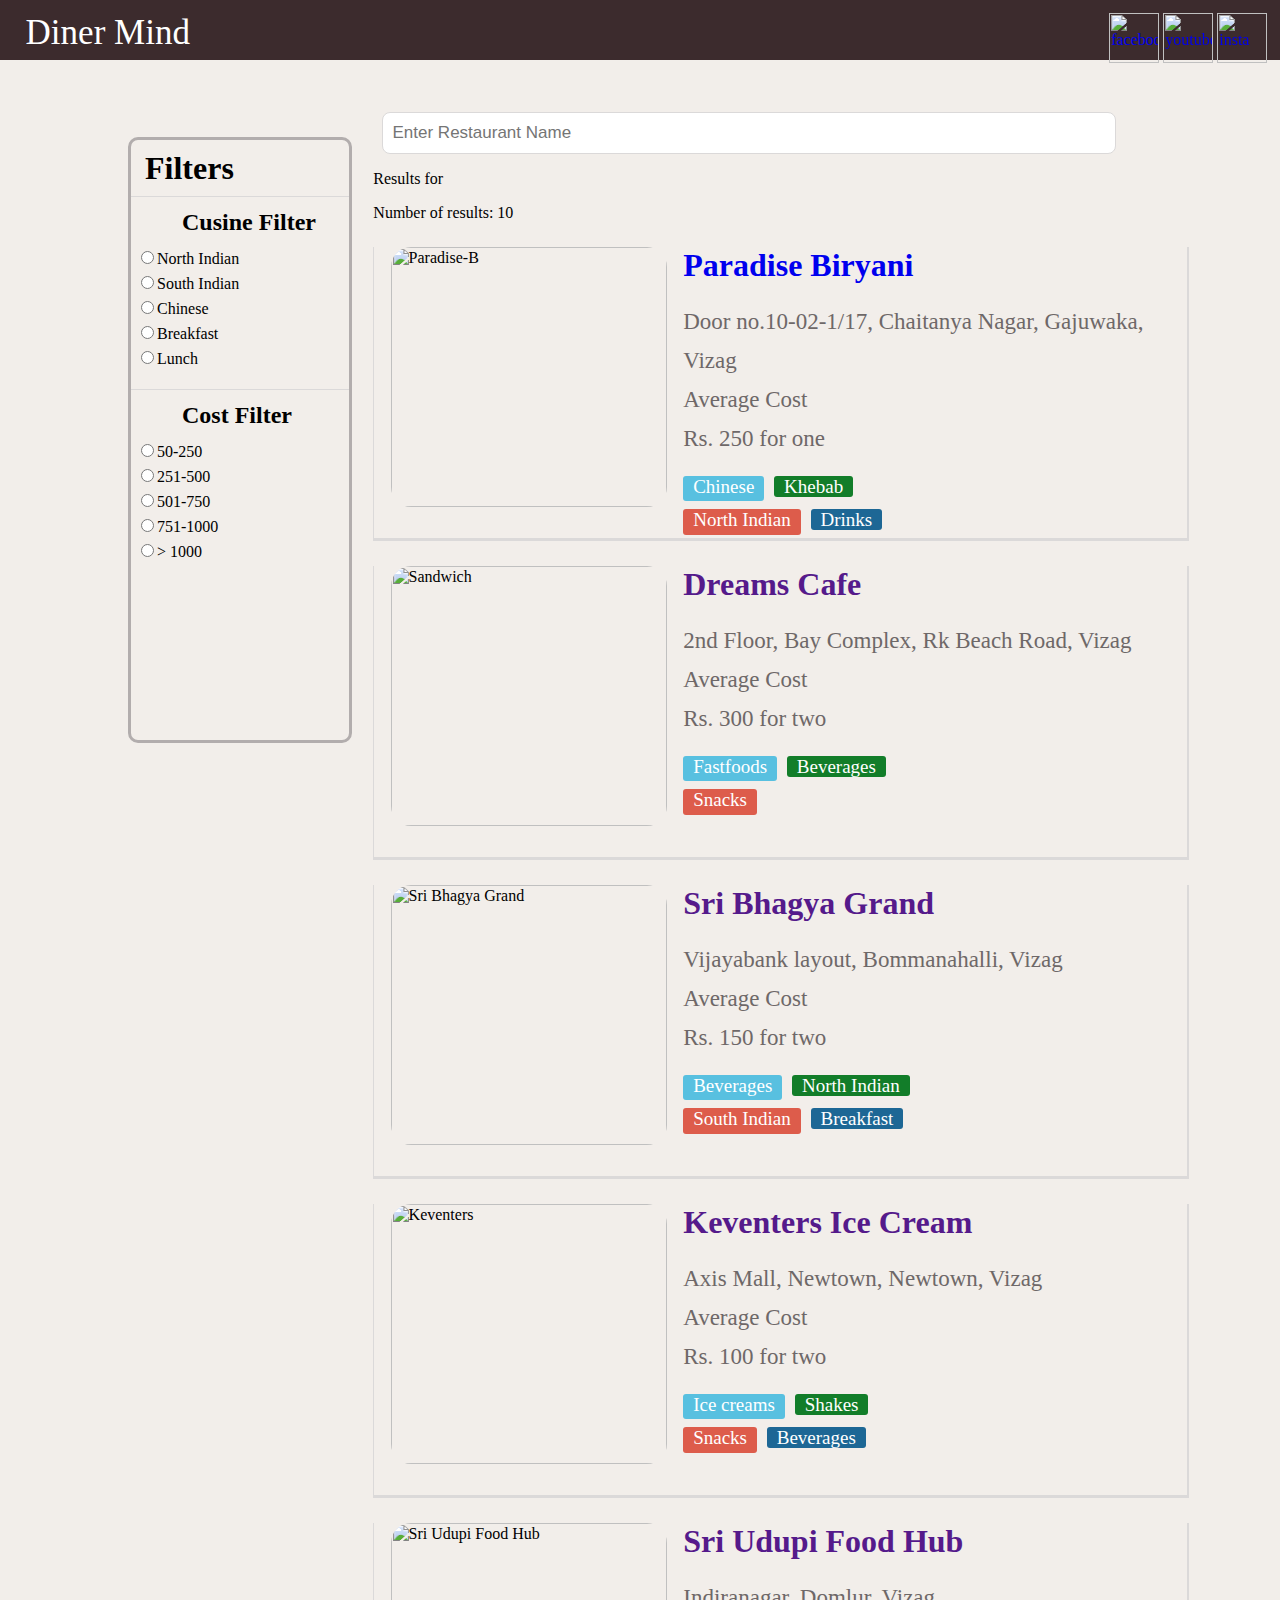
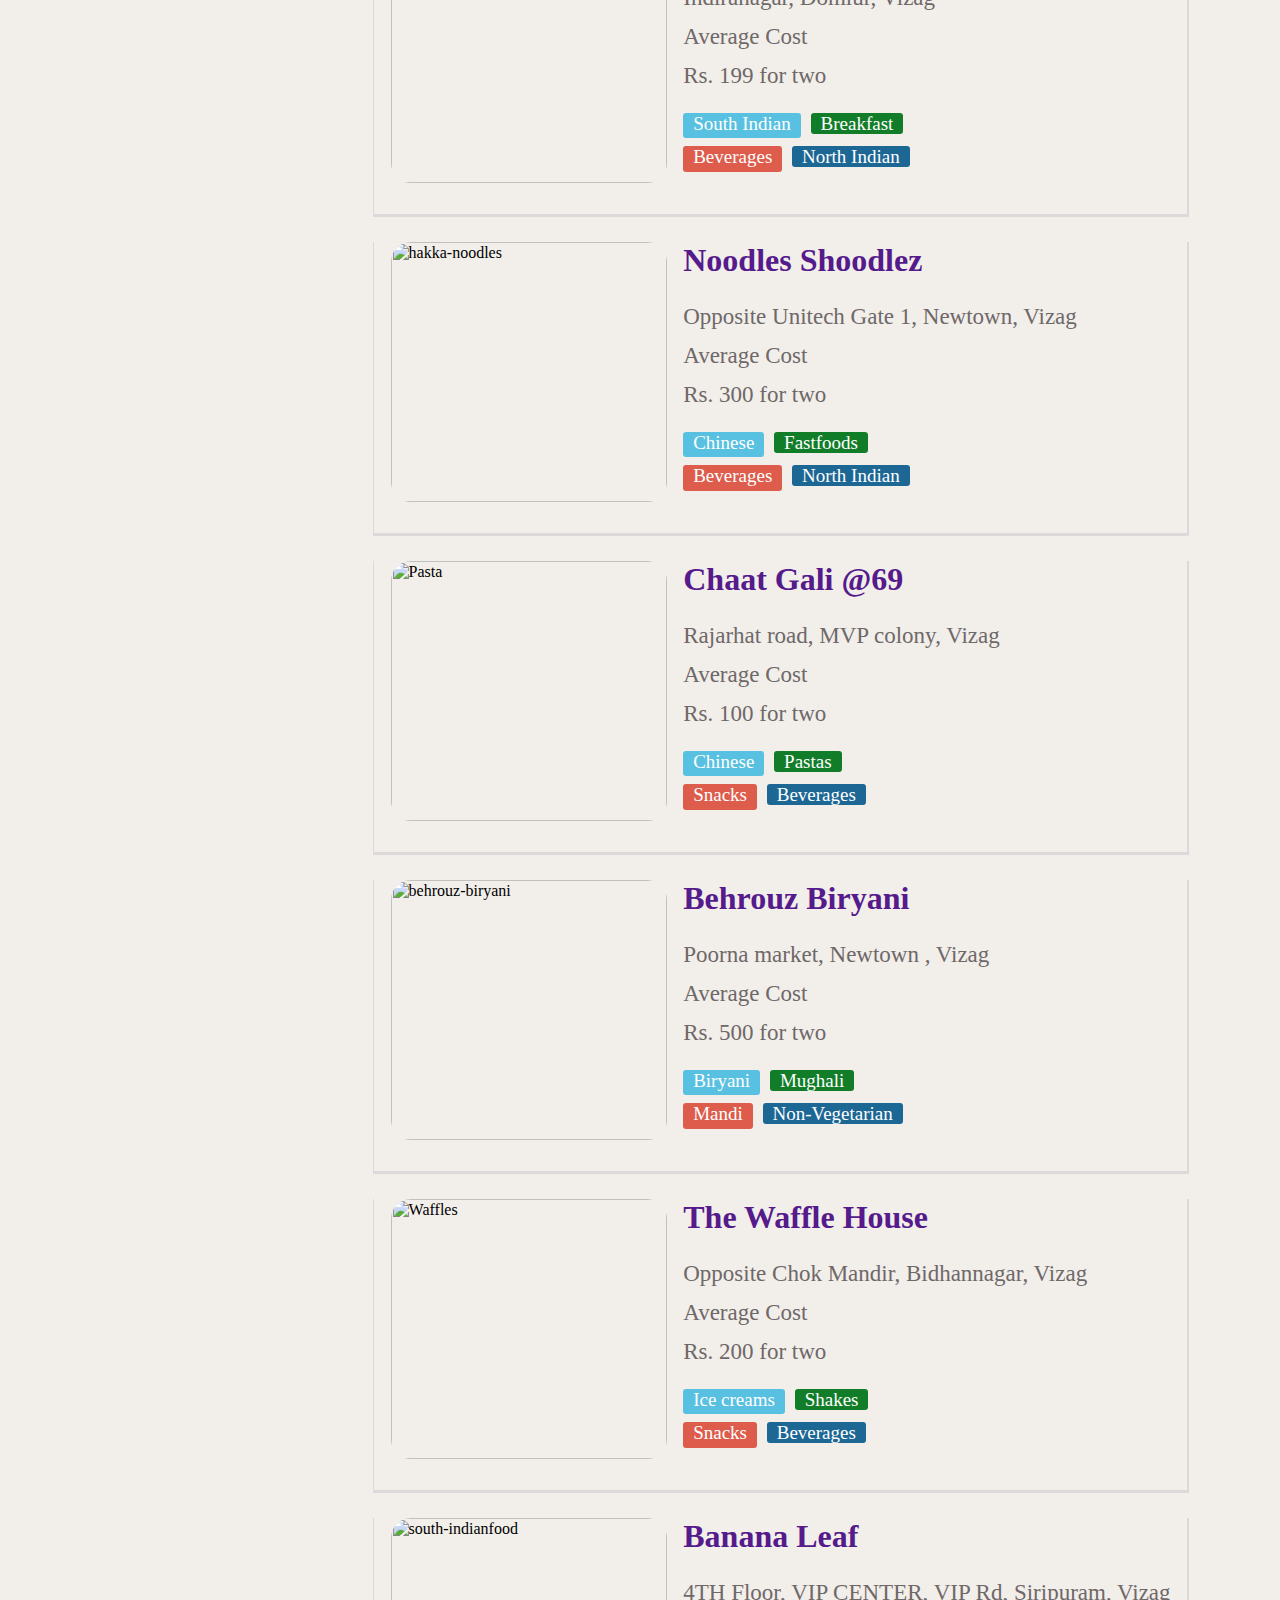
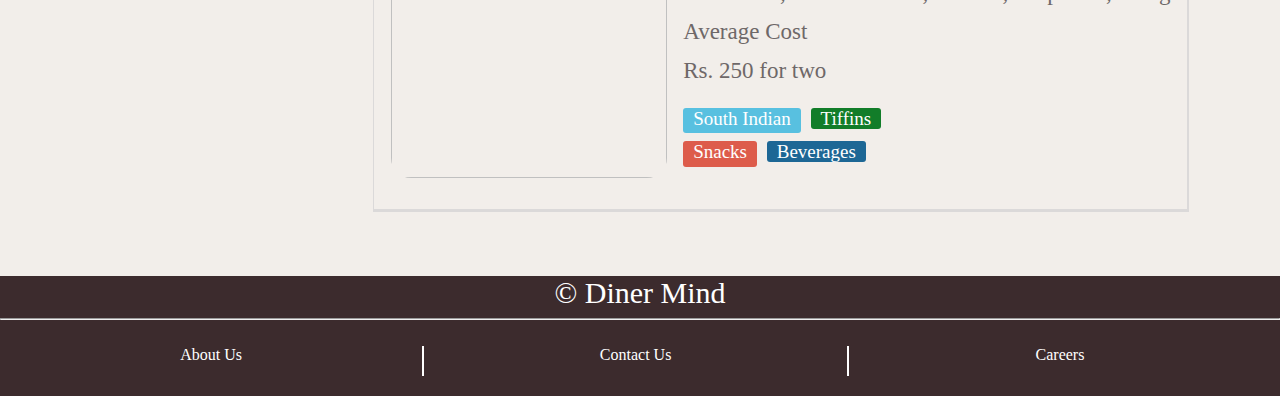
==== pages/listing.html @ bf15b7cb "Added Detail page" ====
<html>

<head>
    <title>listing page</title>
    <link href="../css/listing.css" rel="stylesheet" />
    <link href="https://i.ibb.co/VDFzvwV/DM-Icon.jpg" type="images" rel="icon">
</head>

<body>
    <header>
        <div id="brand">
            <a href="../index.html">
                Diner Mind
            </a>
        </div>
        <div id="social">
            <a href="https://www.facebook.com" target="_blank">
                <img src="https://i.ibb.co/nnTC46b/facebook.png" alt="facebook" border="0" class="socialLogo" />
            </a>
            <a href="https://www.youtube.com/" target="_blank">
                <img src="https://i.ibb.co/Ld6fhdR/youtube.png" alt="youtube" class="socialLogo" />
            </a>
            <a href="https://www.instagram.com/" target="_blank">
                <img src="https://i.ibb.co/NLkGVhZ/insta.png" alt="insta" class="socialLogo" />
            </a>
        </div>
    </header>
    <div id="content">
        <div id="filterDiv">
            <div id="filterHeading">
                <h1>Filters</h1>
            </div>
            <div id="cusineFilter">
                <h2>Cusine Filter</h2>
                <div class="radio"><input type="radio">North Indian</div>
                <div class="radio"><input type="radio">South Indian</div>
                <div class="radio"><input type="radio">Chinese</div>
                <div class="radio"><input type="radio">Breakfast</div>
                <div class="radio"><input type="radio">Lunch</div>
            </div>
            <div id="costFilter">
                <h2>Cost Filter</h2>
                <div class="radio"><input type="radio">50-250</div>
                <div class="radio"><input type="radio">251-500</div>
                <div class="radio"><input type="radio">501-750</div>
                <div class="radio"><input type="radio">751-1000</div>
                <div class="radio"><input type="radio">> 1000</div>
            </div>

        </div>
        <div id="contentDiv">
            <div id="restaurantName">
                <input type="text" placeholder="Enter Restaurant Name">
                <p>Results for</p>
                <p>Number of results: 10</p>

                <div class="item">
                    <div class="itemImg">
                        <img src="https://i.ibb.co/1QKH2vj/Paradise-B.png" alt="Paradise-B" />
                    </div>
                    <div class="itemDetails">
                        <div class="itemHeading">
                            <a href="../pages/paradiseBiryani.html" target="_blank">Paradise Biryani</a>
                        </div>
                        <div class="itemSubHead">Door no.10-02-1/17, Chaitanya Nagar,
                            Gajuwaka, Vizag<br>Average Cost<br>Rs. 250 for one</div>
                        <div class="menu1">
                            <div class="cuisine1">Chinese</div>
                            <div class="cuisine2">Khebab</div>
                        </div>
                        <div class="menu2">
                            <div class="cuisine3">North Indian</div>
                            <div class="cuisine4">Drinks</div>
                        </div>
                    </div>
                </div>

                <div class="item">
                    <div class="itemImg">
                        <img src="https://i.ibb.co/r54pBzp/Sandwich.jpg" alt="Sandwich" />
                    </div>
                    <div class="itemDetails">
                        <div class="itemHeading">
                            <a href="" target="_blank">Dreams Cafe</a>
                        </div>
                        <div class="itemSubHead">2nd Floor, Bay Complex, Rk Beach Road, Vizag<br>Average Cost<br>Rs.
                            300 for
                            two</div>
                        <div class="menu1">
                            <div class="cuisine1">Fastfoods</div>
                            <div class="cuisine2">Beverages</div>
                        </div>
                        <div class="menu2">
                            <div class="cuisine3">Snacks</div>
                            <!--<div class="cuisine4">Beverages</div> -->
                        </div>
                    </div>
                </div>

                <div class="item">
                    <div class="itemImg">
                        <img src="https://i.ibb.co/rw8g2Gp/Sri-bagya-grand.jpg" alt="Sri Bhagya Grand" />
                    </div>
                    <div class="itemDetails">
                        <div class="itemHeading">
                            <a href="" target="_blank">Sri Bhagya Grand</a>
                        </div>
                        <div class="itemSubHead">Vijayabank layout, Bommanahalli, Vizag<br>Average Cost<br>Rs. 150
                            for
                            two</div>
                        <div class="menu1">
                            <div class="cuisine1">Beverages</div>
                            <div class="cuisine2">North Indian</div>
                        </div>
                        <div class="menu2">
                            <div class="cuisine3">South Indian</div>
                            <div class="cuisine4">Breakfast</div>
                        </div>
                    </div>
                </div>

                <div class="item">
                    <div class="itemImg">
                        <img src="https://i.ibb.co/qBj7DTy/Keventers.jpg" alt="Keventers" />
                    </div>
                    <div class="itemDetails">
                        <div class="itemHeading">
                            <a href="" target="_blank">Keventers Ice Cream</a>
                        </div>
                        <div class="itemSubHead">Axis Mall, Newtown, Newtown, Vizag<br>Average Cost<br>Rs. 100 for
                            two</div>
                        <div class="menu1">
                            <div class="cuisine1">Ice creams</div>
                            <div class="cuisine2">Shakes</div>
                        </div>
                        <div class="menu2">
                            <div class="cuisine3">Snacks</div>
                            <div class="cuisine4">Beverages</div>
                        </div>
                    </div>
                </div>

                <div class="item">
                    <div class="itemImg">
                        <img src="https://i.ibb.co/k5XmnZx/Sri-Udupi-Food-Hub.jpg" alt="Sri Udupi Food Hub" />
                    </div>
                    <div class="itemDetails">
                        <div class="itemHeading">
                            <a href="" target="_blank">Sri Udupi Food Hub</a>
                        </div>
                        <div class="itemSubHead">Indiranagar, Domlur, Vizag<br>Average Cost<br>Rs. 199 for two</div>
                        <div class="menu1">
                            <div class="cuisine1">South Indian</div>
                            <div class="cuisine2">Breakfast</div>
                        </div>
                        <div class="menu2">
                            <div class="cuisine3">Beverages</div>
                            <div class="cuisine4">North Indian</div>
                        </div>
                    </div>
                </div>

                <div class="item">
                    <div class="itemImg">
                        <img src="https://i.ibb.co/DbMh49t/hakka-noodles.jpg" alt="hakka-noodles" />
                    </div>
                    <div class="itemDetails">
                        <div class="itemHeading">
                            <a href="" target="_blank">Noodles Shoodlez</a>
                        </div>
                        <div class="itemSubHead">Opposite Unitech Gate 1, Newtown, Vizag<br>Average Cost<br>Rs. 300 for
                            two</div>
                        <div class="menu1">
                            <div class="cuisine1">Chinese</div>
                            <div class="cuisine2">Fastfoods</div>
                        </div>
                        <div class="menu2">
                            <div class="cuisine3">Beverages</div>
                            <div class="cuisine4">North Indian</div>
                        </div>
                    </div>
                </div>

                <div class="item">
                    <div class="itemImg">
                        <img src="https://i.ibb.co/17sTnGY/Pasta.jpg" alt="Pasta" />
                    </div>
                    <div class="itemDetails">
                        <div class="itemHeading">
                            <a href="" target="_blank">Chaat Gali @69</a>
                        </div>
                        <div class="itemSubHead">Rajarhat road, MVP colony, Vizag<br>Average Cost<br>Rs. 100 for
                            two</div>
                        <div class="menu1">
                            <div class="cuisine1">Chinese</div>
                            <div class="cuisine2">Pastas</div>
                        </div>
                        <div class="menu2">
                            <div class="cuisine3">Snacks</div>
                            <div class="cuisine4">Beverages</div>
                        </div>
                    </div>
                </div>

                <div class="item">
                    <div class="itemImg">
                        <img src="https://i.ibb.co/ZX9M465/behrouz-biryani.jpg" alt="behrouz-biryani" />
                    </div>
                    <div class="itemDetails">
                        <div class="itemHeading">
                            <a href="" target="_blank">Behrouz Biryani</a>
                        </div>
                        <div class="itemSubHead">Poorna market, Newtown , Vizag<br>Average Cost<br>Rs. 500 for
                            two</div>
                        <div class="menu1">
                            <div class="cuisine1">Biryani</div>
                            <div class="cuisine2">Mughali</div>
                        </div>
                        <div class="menu2">
                            <div class="cuisine3">Mandi</div>
                            <div class="cuisine4">Non-Vegetarian</div>
                        </div>
                    </div>
                </div>

                <div class="item">
                    <div class="itemImg">
                        <img src="https://i.ibb.co/zGccp1j/Waffles.jpg" alt="Waffles" />
                    </div>
                    <div class="itemDetails">
                        <div class="itemHeading">
                            <a href="" target="_blank">The Waffle House</a>
                        </div>
                        <div class="itemSubHead">Opposite Chok Mandir, Bidhannagar, Vizag<br>Average Cost<br>Rs. 200 for
                            two</div>
                        <div class="menu1">
                            <div class="cuisine1">Ice creams</div>
                            <div class="cuisine2">Shakes</div>
                        </div>
                        <div class="menu2">
                            <div class="cuisine3">Snacks</div>
                            <div class="cuisine4">Beverages</div>
                        </div>
                    </div>
                </div>

                <div class="item">
                    <div class="itemImg">
                        <img src="https://i.ibb.co/X5DH0T2/south2.jpg" alt="south-indianfood" />
                    </div>
                    <div class="itemDetails">
                        <div class="itemHeading">
                            <a href="" target="_blank">Banana Leaf</a>
                        </div>
                        <div class="itemSubHead">4TH Floor, VIP CENTER, VIP Rd, Siripuram, Vizag<br>Average Cost<br>Rs.
                            250 for
                            two</div>
                        <div class="menu1">
                            <div class="cuisine1">South Indian</div>
                            <div class="cuisine2">Tiffins</div>
                        </div>
                        <div class="menu2">
                            <div class="cuisine3">Snacks</div>
                            <div class="cuisine4">Beverages</div>
                        </div>
                    </div>
                </div>

            </div>
        </div>
    </div>
    <div>
        <footer>
            <div id="copy">&copy; Diner Mind</div>
            <hr>
            <div class="footDiv">About Us</div>
            <div class="footDiv">Contact Us</div>
            <div class="footDiv noborder">Careers</div>
        </footer>
    </div>

</body>

</html>
---- css/listing.css ----
body {
    margin: auto;
    font-family: Georgia, 'Times New Roman', Times, serif;
    background-color: #f2eeea;
}

a {
    text-decoration: none;
}

/* Header css */
header {
    height: 60px;
    width: 100%;
    color: #fff;
    /* border: 2px solid blueviolet; */
    background-color: #3c2b2d;
    position: fixed;
}

#brand {
    float: left;
    margin-left: 2%;
    margin-top: 1%;
    font-size: 35px;

}

#brand>a {
    color: #fff;
}

#social {
    float: right;
    margin-right: 1%;
    margin-top: 1%;
}

.socialLogo {
    height: 50px;
}

#content {
    display: inline-block;
    width: 85%;
    margin-top: 8%;
    margin-left: 10%;
    /* border: 2px solid black; */
}

#filterDiv {
    float: left;
    width: 20%;
    height: 600px;
    border: 3px solid rgb(178, 173, 173);
    border-radius: 10px;
    margin-top: 35px;

}

#filterHeading {
    height: 22px;
    padding-left: 14px;
    padding-bottom: 24px;
    margin-top: -12px;
    border-bottom: 1px solid #dbd9d9;
}

#cusineFilter {
    height: 180px;
    border-bottom: 1px solid #dbd9d9;
}

#costFilter {
    height: 180px;
    /* border-bottom: 1px solid #dbd9d9; */
}

#cusineFilter>h2 {
    padding-left: 51px;
    margin-top: 12px;
    margin-bottom: 12px;
}

#costFilter>h2 {
    padding-left: 51px;
    margin-top: 12px;
    margin-bottom: 12px;
}

.radio {
    margin-left: 5px;
    margin: 5px;
}



#contentDiv {
    float: left;
    width: 75%;
    height: auto;
    margin-left: 2%;
    margin-top: 10px;
    /* border: 2px solid yellow; */
}



#restaurantName>input {
    width: 90%;
    height: 42px;
    margin-left: 1%;
    border-radius: 8px;
    padding-left: 10px;
    font-size: 17px;
    border: 1px solid #dbd9d9;
}

.item {
    height: 291px;
    border-width: 0px 2px 3px 1px;
    border-style: solid;
    border-color: #dbd9d9;
    margin-top: 25px;
}

.itemImg {
    width: 34%;
    height: 260px;
    /* border: 1px solid green; */
    float: left;
    margin-left: 2%;

}

.itemImg>img {
    width: 100%;
    height: 260;
    border-radius: 20px;
}

.itemDetails {
    width: 61%;
    height: 260px;
    /* border: 1px solid rgb(0, 0, 128); */
    float: left;
    margin-left: 2%;
}

.itemHeading {
    font-size: 32px;
    font-weight: bold;
}

.itemSubHead {
    margin-top: 18px;
    line-height: 39px;
    font-size: 23px;
    color: #6e6868;
}

.menu1 {
    height: 21px;
    margin-top: 18px;
}

.cuisine1 {
    height: 25px;
    display: inline;
    padding-left: 2%;
    padding-right: 2%;
    background-color: rgb(88, 192, 224);
    color: white;
    font-size: 19px;
    border-radius: 3px;
    float: left;
}

.cuisine2 {
    height: 21px;
    display: inline;
    padding-left: 2%;
    padding-right: 2%;
    background-color: rgb(18, 125, 41);
    color: white;
    font-size: 19px;
    border-radius: 3px;
    margin-left: 2%;
}


.menu2 {
    height: 21px;
    margin-top: 12px;
}

.cuisine3 {
    height: 26px;
    display: inline;
    padding-left: 2%;
    padding-right: 2%;
    background-color: rgb(221, 92, 75);
    color: white;
    font-size: 19px;
    border-radius: 3px;
    float: left;
}

.cuisine4 {
    height: 21px;
    display: inline;
    padding-left: 2%;
    padding-right: 2%;
    background-color: rgb(29, 103, 149);
    color: white;
    font-size: 19px;
    border-radius: 3px;
    margin-left: 2%;
}

/* footer css */
footer {
    height: 120px;
    width: 100%;
    /* border: 2px solid brown; */
    text-align: center;
    margin-top: 5%;
    background-color: #3c2b2d;
    color: #fff;

}

.footDiv {
    height: 30px;
    width: 33%;
    float: left;
    border-right: 2px solid #fff;
    margin-top: 18px;
}

#copy {
    font-size: 30px;
}

.noborder {
    border: none;
}
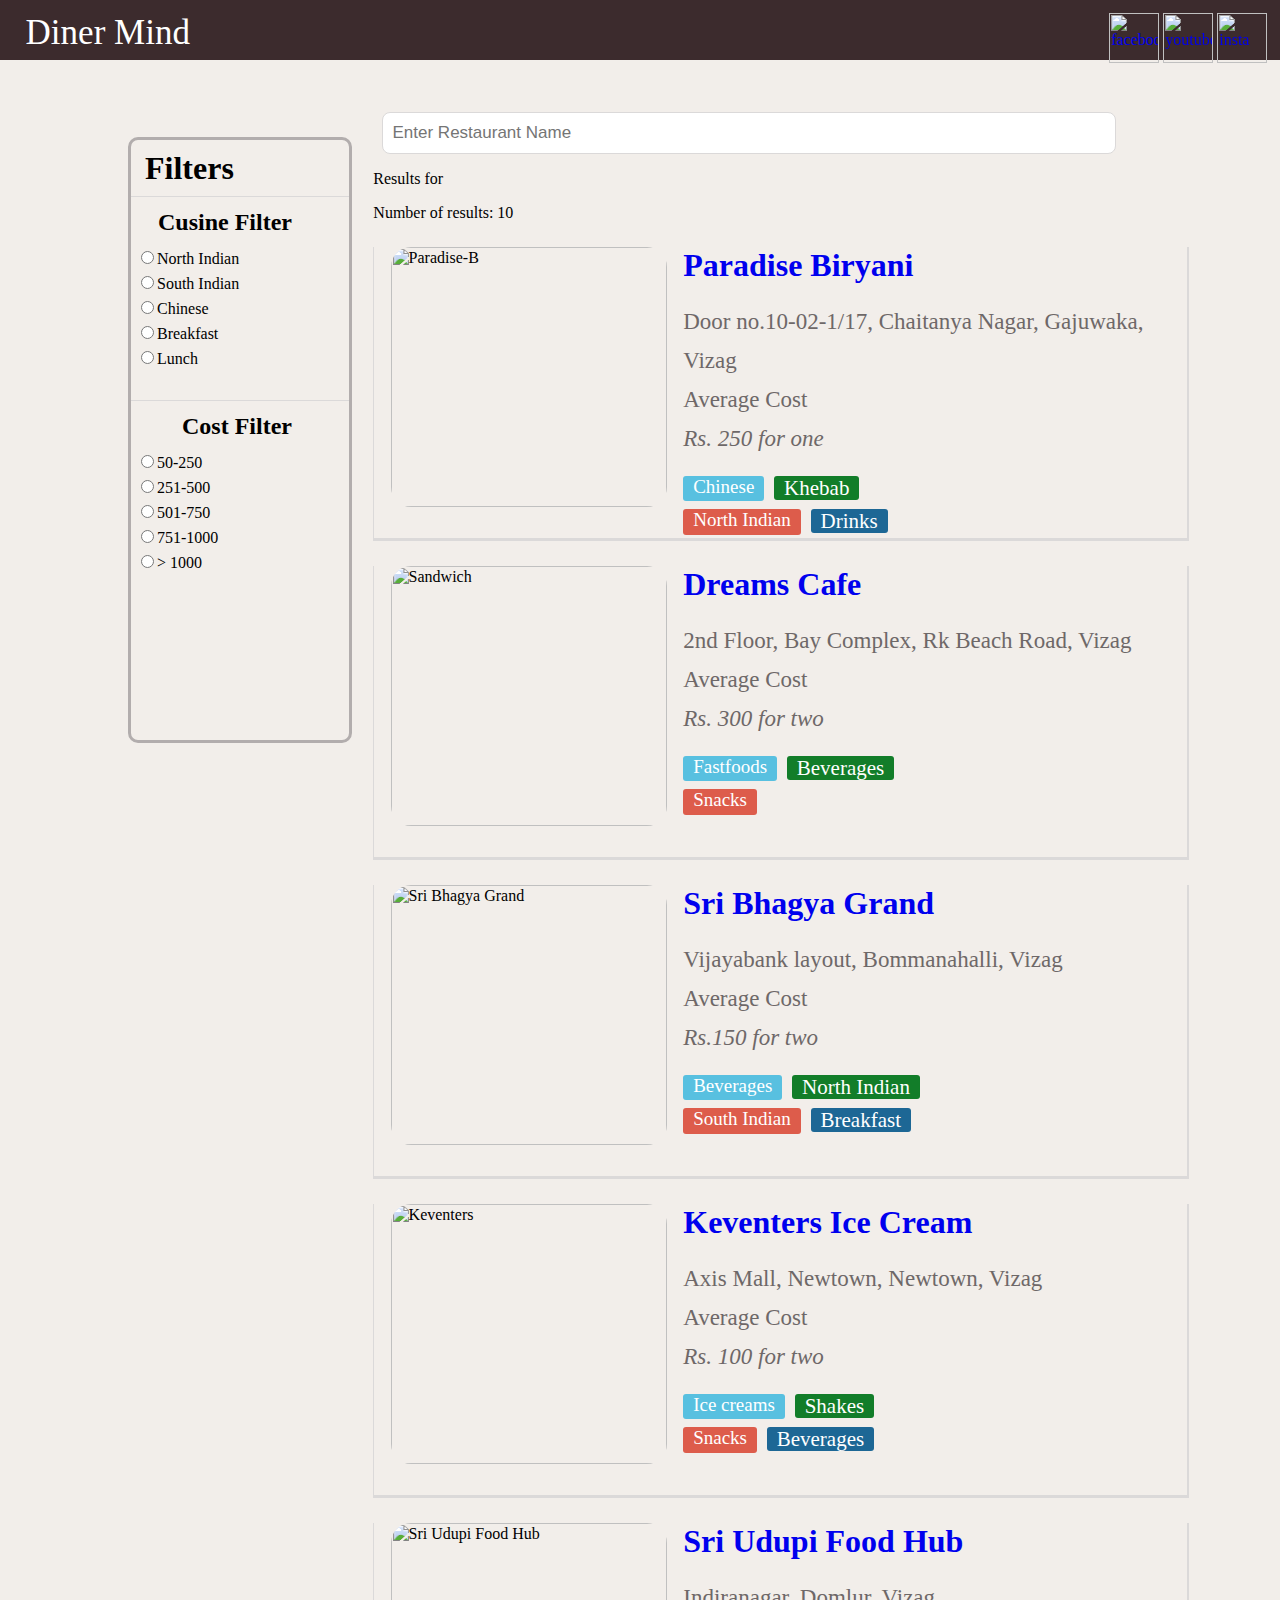
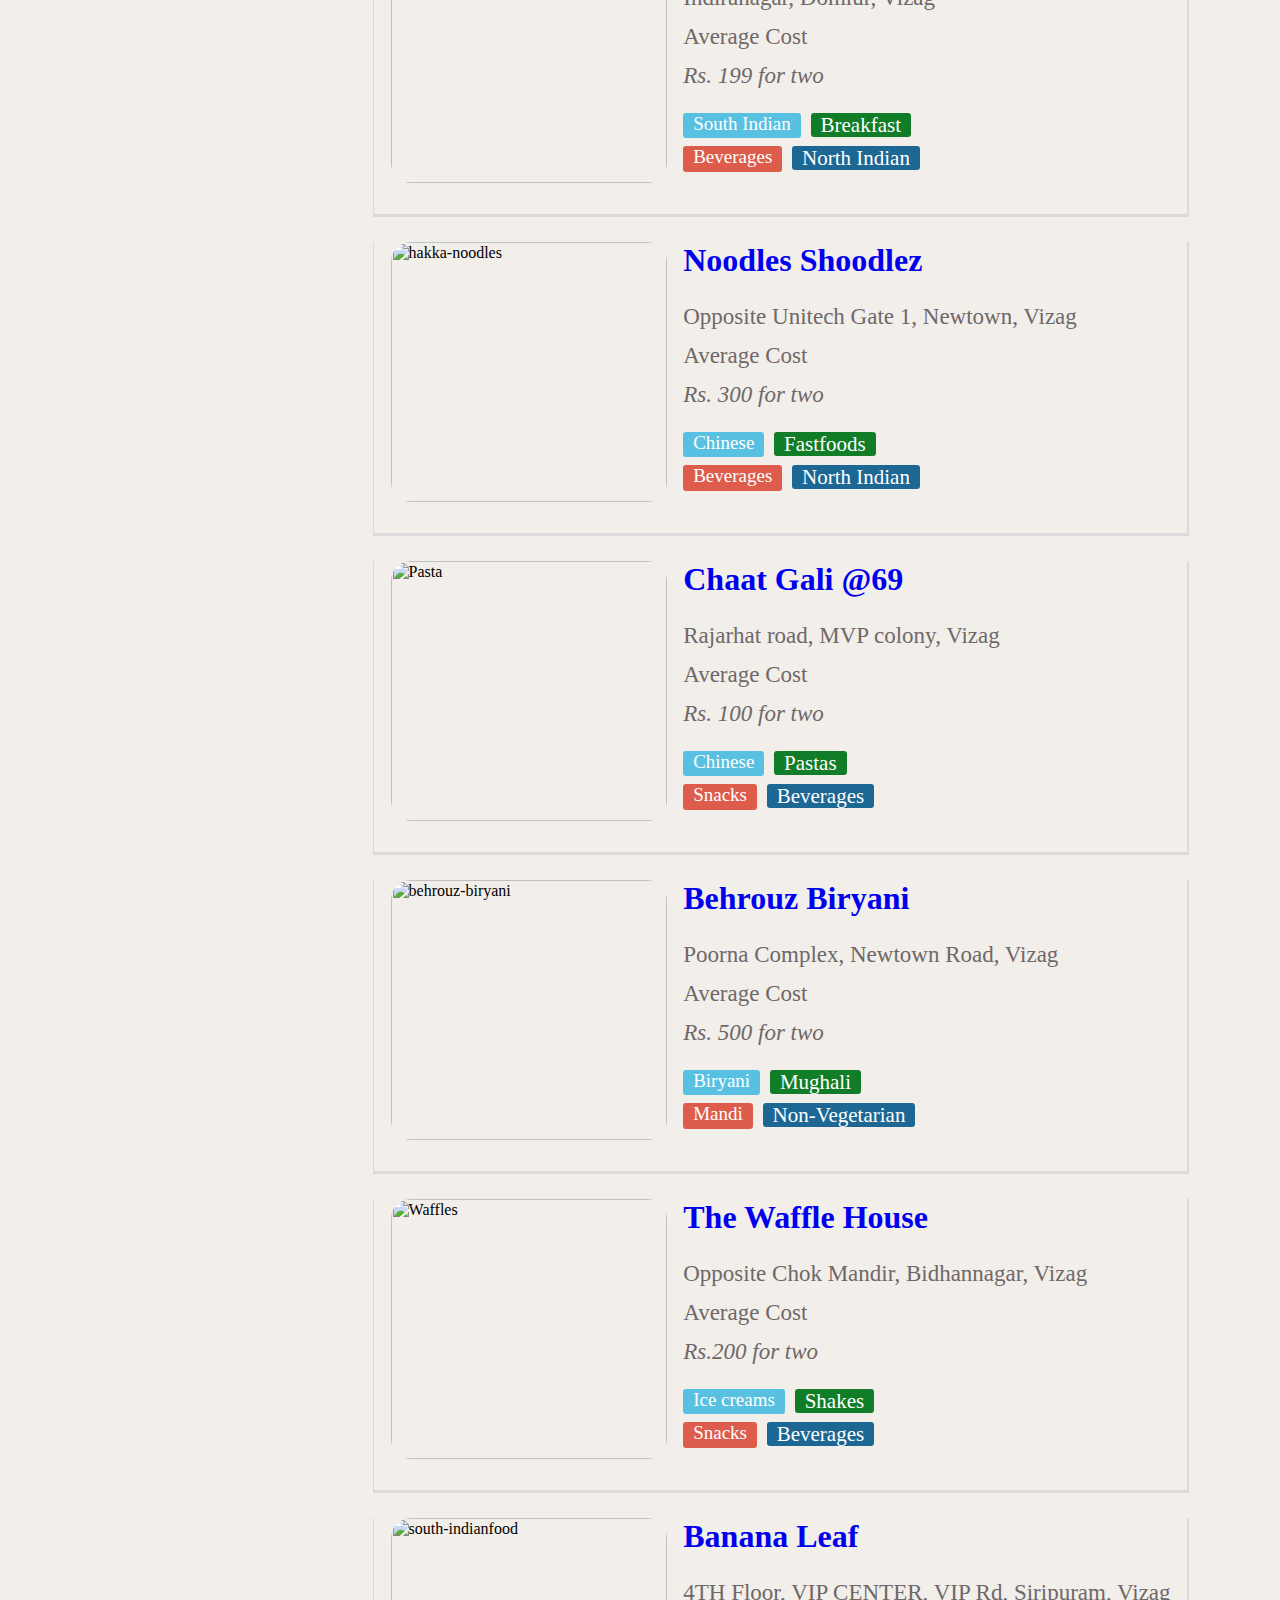
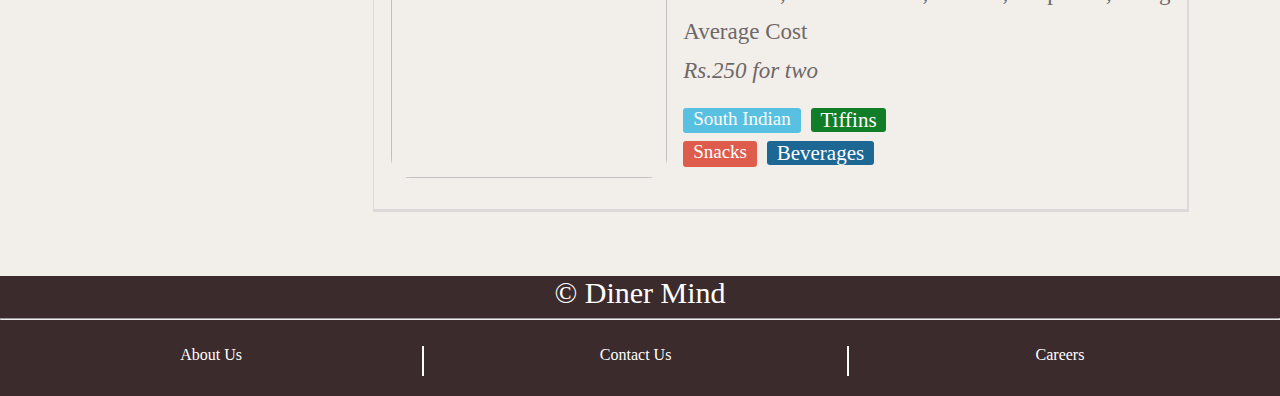
==== commit b61bd386: "Media Query" ====
--- a/pages/listing.html
+++ b/pages/listing.html
@@ -63,7 +63,7 @@
                             <a href="../pages/paradiseBiryani.html" target="_blank">Paradise Biryani</a>
                         </div>
                         <div class="itemSubHead">Door no.10-02-1/17, Chaitanya Nagar,
-                            Gajuwaka, Vizag<br>Average Cost<br>Rs. 250 for one</div>
+                            Gajuwaka, Vizag<br>Average Cost<br><i>Rs. 250 for one</i></div>
                         <div class="menu1">
                             <div class="cuisine1">Chinese</div>
                             <div class="cuisine2">Khebab</div>
@@ -81,18 +81,16 @@
                     </div>
                     <div class="itemDetails">
                         <div class="itemHeading">
-                            <a href="" target="_blank">Dreams Cafe</a>
-                        </div>
-                        <div class="itemSubHead">2nd Floor, Bay Complex, Rk Beach Road, Vizag<br>Average Cost<br>Rs.
-                            300 for
-                            two</div>
+                            <a href="../pages/DreamsCafe.html" target="_blank">Dreams Cafe</a>
+                        </div>
+                        <div class="itemSubHead">2nd Floor, Bay Complex, Rk Beach Road, Vizag<br>Average Cost<br><i>Rs.
+                                300 for two</i></div>
                         <div class="menu1">
                             <div class="cuisine1">Fastfoods</div>
                             <div class="cuisine2">Beverages</div>
                         </div>
                         <div class="menu2">
                             <div class="cuisine3">Snacks</div>
-                            <!--<div class="cuisine4">Beverages</div> -->
                         </div>
                     </div>
                 </div>
@@ -103,11 +101,10 @@
                     </div>
                     <div class="itemDetails">
                         <div class="itemHeading">
-                            <a href="" target="_blank">Sri Bhagya Grand</a>
-                        </div>
-                        <div class="itemSubHead">Vijayabank layout, Bommanahalli, Vizag<br>Average Cost<br>Rs. 150
-                            for
-                            two</div>
+                            <a href="../pages/SriBhagyaGrand.html" target="_blank">Sri Bhagya Grand</a>
+                        </div>
+                        <div class="itemSubHead">Vijayabank layout, Bommanahalli, Vizag<br>Average Cost<br><i>Rs.150 for
+                                two</i> </div>
                         <div class="menu1">
                             <div class="cuisine1">Beverages</div>
                             <div class="cuisine2">North Indian</div>
@@ -125,10 +122,10 @@
                     </div>
                     <div class="itemDetails">
                         <div class="itemHeading">
-                            <a href="" target="_blank">Keventers Ice Cream</a>
-                        </div>
-                        <div class="itemSubHead">Axis Mall, Newtown, Newtown, Vizag<br>Average Cost<br>Rs. 100 for
-                            two</div>
+                            <a href="../pages/keventers.html" target="_blank">Keventers Ice Cream</a>
+                        </div>
+                        <div class="itemSubHead">Axis Mall, Newtown, Newtown, Vizag<br>Average Cost<br><i>Rs. 100 for
+                                two</i></div>
                         <div class="menu1">
                             <div class="cuisine1">Ice creams</div>
                             <div class="cuisine2">Shakes</div>
@@ -146,9 +143,10 @@
                     </div>
                     <div class="itemDetails">
                         <div class="itemHeading">
-                            <a href="" target="_blank">Sri Udupi Food Hub</a>
-                        </div>
-                        <div class="itemSubHead">Indiranagar, Domlur, Vizag<br>Average Cost<br>Rs. 199 for two</div>
+                            <a href="../pages/SriUdupi.html" target="_blank">Sri Udupi Food Hub</a>
+                        </div>
+                        <div class="itemSubHead">Indiranagar, Domlur, Vizag<br>Average Cost<br><i>Rs. 199 for two</i>
+                        </div>
                         <div class="menu1">
                             <div class="cuisine1">South Indian</div>
                             <div class="cuisine2">Breakfast</div>
@@ -166,10 +164,11 @@
                     </div>
                     <div class="itemDetails">
                         <div class="itemHeading">
-                            <a href="" target="_blank">Noodles Shoodlez</a>
-                        </div>
-                        <div class="itemSubHead">Opposite Unitech Gate 1, Newtown, Vizag<br>Average Cost<br>Rs. 300 for
-                            two</div>
+                            <a href="../pages/NoodlesShoodlez.html" target="_blank">Noodles Shoodlez</a>
+                        </div>
+                        <div class="itemSubHead">Opposite Unitech Gate 1, Newtown, Vizag<br>Average Cost<br><i>Rs. 300
+                                for
+                                two</i></div>
                         <div class="menu1">
                             <div class="cuisine1">Chinese</div>
                             <div class="cuisine2">Fastfoods</div>
@@ -187,10 +186,10 @@
                     </div>
                     <div class="itemDetails">
                         <div class="itemHeading">
-                            <a href="" target="_blank">Chaat Gali @69</a>
-                        </div>
-                        <div class="itemSubHead">Rajarhat road, MVP colony, Vizag<br>Average Cost<br>Rs. 100 for
-                            two</div>
+                            <a href="../pages/ChaatGali.html" target="_blank">Chaat Gali @69</a>
+                        </div>
+                        <div class="itemSubHead">Rajarhat road, MVP colony, Vizag<br>Average Cost<br><i>Rs. 100 for
+                                two</i></div>
                         <div class="menu1">
                             <div class="cuisine1">Chinese</div>
                             <div class="cuisine2">Pastas</div>
@@ -208,10 +207,10 @@
                     </div>
                     <div class="itemDetails">
                         <div class="itemHeading">
-                            <a href="" target="_blank">Behrouz Biryani</a>
-                        </div>
-                        <div class="itemSubHead">Poorna market, Newtown , Vizag<br>Average Cost<br>Rs. 500 for
-                            two</div>
+                            <a href="../pages/BehrouzBiryani.html" target="_blank">Behrouz Biryani</a>
+                        </div>
+                        <div class="itemSubHead">Poorna Complex, Newtown Road, Vizag<br>Average Cost<br><i>Rs. 500 for
+                                two</i></div>
                         <div class="menu1">
                             <div class="cuisine1">Biryani</div>
                             <div class="cuisine2">Mughali</div>
@@ -229,10 +228,11 @@
                     </div>
                     <div class="itemDetails">
                         <div class="itemHeading">
-                            <a href="" target="_blank">The Waffle House</a>
-                        </div>
-                        <div class="itemSubHead">Opposite Chok Mandir, Bidhannagar, Vizag<br>Average Cost<br>Rs. 200 for
-                            two</div>
+                            <a href="../pages/WaffleHouse.html" target="_blank">The Waffle House</a>
+                        </div>
+                        <div class="itemSubHead">Opposite Chok Mandir, Bidhannagar, Vizag<br>Average Cost<br><i>Rs.200
+                                for
+                                two</i></div>
                         <div class="menu1">
                             <div class="cuisine1">Ice creams</div>
                             <div class="cuisine2">Shakes</div>
@@ -250,11 +250,11 @@
                     </div>
                     <div class="itemDetails">
                         <div class="itemHeading">
-                            <a href="" target="_blank">Banana Leaf</a>
-                        </div>
-                        <div class="itemSubHead">4TH Floor, VIP CENTER, VIP Rd, Siripuram, Vizag<br>Average Cost<br>Rs.
-                            250 for
-                            two</div>
+                            <a href="../pages/BananaLeaf.html" target="_blank">Banana Leaf</a>
+                        </div>
+                        <div class="itemSubHead">4TH Floor, VIP CENTER, VIP Rd, Siripuram, Vizag<br>Average
+                            Cost<br><i>Rs.250 for
+                                two</i></div>
                         <div class="menu1">
                             <div class="cuisine1">South Indian</div>
                             <div class="cuisine2">Tiffins</div>
--- a/css/listing.css
+++ b/css/listing.css
@@ -67,7 +67,7 @@
 }
 
 #cusineFilter {
-    height: 180px;
+    height: 191px;
     border-bottom: 1px solid #dbd9d9;
 }
 
@@ -77,7 +77,7 @@
 }
 
 #cusineFilter>h2 {
-    padding-left: 51px;
+    padding-left: 27px;
     margin-top: 12px;
     margin-bottom: 12px;
 }
@@ -183,7 +183,7 @@
     padding-right: 2%;
     background-color: rgb(18, 125, 41);
     color: white;
-    font-size: 19px;
+    font-size: 21px;
     border-radius: 3px;
     margin-left: 2%;
 }
@@ -213,7 +213,7 @@
     padding-right: 2%;
     background-color: rgb(29, 103, 149);
     color: white;
-    font-size: 19px;
+    font-size: 21px;
     border-radius: 3px;
     margin-left: 2%;
 }
@@ -244,4 +244,188 @@
 
 .noborder {
     border: none;
+}
+
+@media screen and (min-width: 1201px) {
+    body {
+        background-color: #f2eeea;
+    }
+}
+
+@media screen and (min-width: 1025px) and (max-width: 1200px) {
+    body {
+        background-color: #b7e9c0;
+    }
+
+    #content {
+        width: 90%;
+        margin-left: 9%;
+    }
+
+    #filterDiv {
+        width: 21%;
+        height: 550px;
+    }
+
+    #costFilter>h2 {
+        padding-left: 36px;
+    }
+
+    #contentDiv {
+        width: 73%;
+    }
+
+    .item {
+        border-color: #a69797;
+    }
+}
+
+@media screen and (min-width: 769px) and (max-width: 1024px) {
+    body {
+        background-color: rgb(242, 242, 203);
+    }
+
+    #content {
+        width: 93%;
+        margin-left: 5%;
+    }
+
+    #filterDiv {
+        width: 23%;
+        height: 550px;
+    }
+
+    #cusineFilter>h2 {
+        padding-left: 7px;
+    }
+
+    #costFilter>h2 {
+        padding-left: 20px;
+    }
+
+    #contentDiv {
+        width: 73%;
+    }
+
+    .item {
+        height: 282px;
+        margin-left: 1%;
+    }
+
+    .itemImg>img {
+        height: 240px;
+    }
+
+    .itemSubHead {
+        margin-top: 13px;
+        line-height: 36px;
+        font-size: 22px;
+    }
+}
+
+@media screen and (min-width: 626px) and (max-width: 768px) {
+    body {
+        background-color: rgb(250, 158, 157);
+    }
+
+    #content {
+        width: 98%;
+        margin-left: 2%;
+    }
+
+    #filterDiv {
+        width: 23%;
+        height: 519px;
+    }
+
+    h1 {
+        font-size: 29px;
+    }
+
+    #cusineFilter>h2 {
+        padding-left: 1px;
+    }
+
+    #costFilter>h2 {
+        padding-left: 17px;
+    }
+
+    #contentDiv {
+        width: 73%;
+        margin-top: 19px;
+    }
+
+    .item {
+        height: 280px;
+    }
+
+    .itemHeading {
+        font-size: 30px;
+    }
+
+    .itemSubHead {
+        margin-top: 10px;
+        line-height: 30px;
+        font-size: 22px;
+    }
+
+    .itemImg>img {
+        width: 100%;
+        height: 238px;
+    }
+
+    .item {
+        height: 280px;
+    }
+
+    .cuisine1 {
+        font-size: 16px;
+        height: 19px;
+    }
+
+    .cuisine2 {
+        font-size: 16px;
+    }
+
+    .cuisine3 {
+        font-size: 16px;
+        height: 19px;
+    }
+
+    .cuisine4 {
+        font-size: 16px;
+    }
+}
+
+@media screen and (max-width: 625px) {
+    #filterDiv {
+        width: 52%;
+        height: 446px;
+        margin-left: 35px;
+    }
+
+
+    #contentDiv {
+        width: 94%;
+        margin-top: 33px;
+    }
+
+    .item {
+        height: 290px;
+        margin-top: 35px;
+    }
+
+    .itemImg>img {
+        height: 207px;
+    }
+
+    .itemHeading {
+        font-size: 27px;
+    }
+
+    .itemSubHead {
+        margin-top: 22px;
+        line-height: 29px;
+        font-size: 21px;
+    }
 }